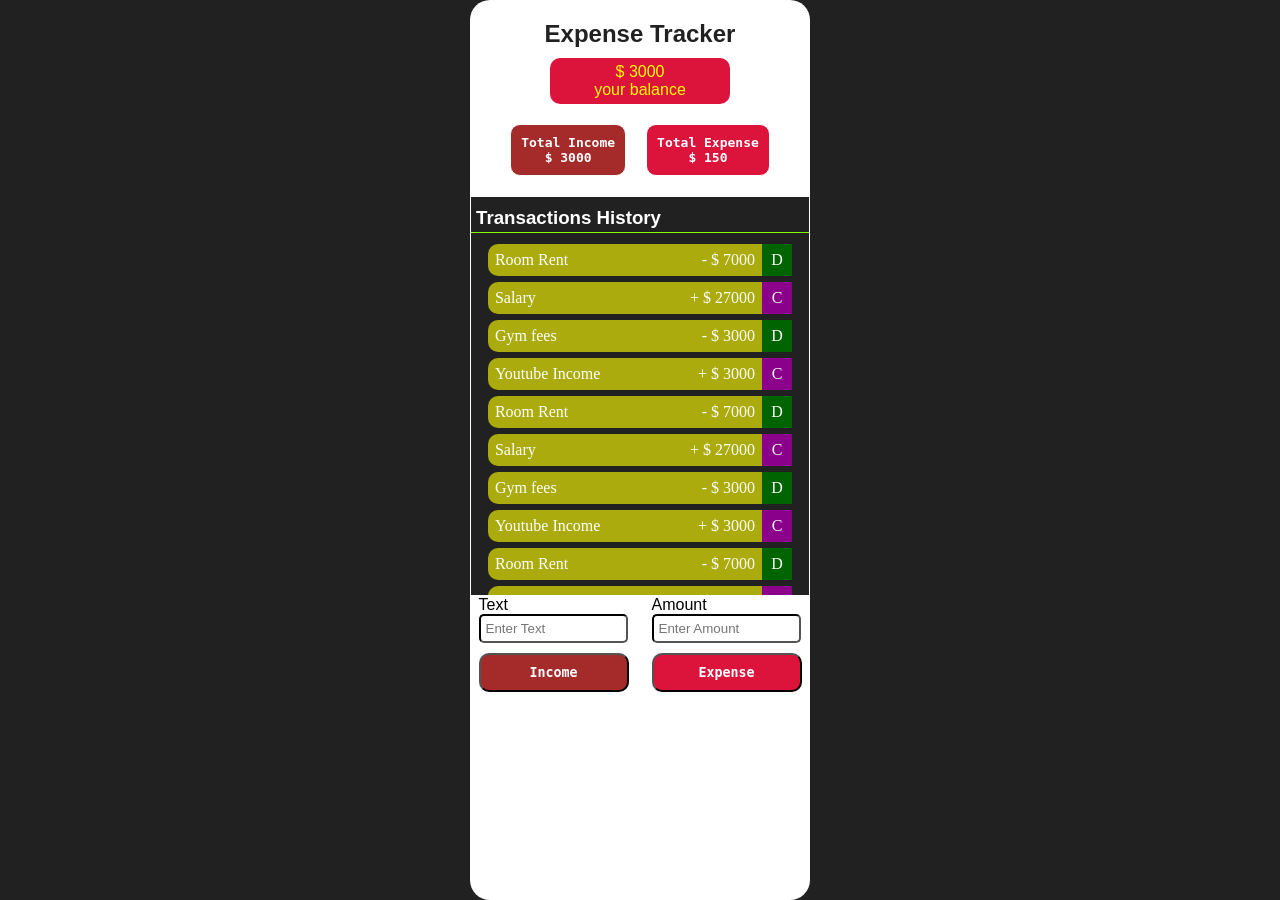
==== index.html @ 67fcc807 "UI texting" ====
<!DOCTYPE html>
<html lang="en">
<head>
    <meta charset="UTF-8">
    <meta name="viewport" content="width=device-width, initial-scale=1.0">
    <title>Expense tracker --App</title>
    <link rel="stylesheet" href="style.css">
</head>
<body>
    <div class="container">
        <div class="uprBox">
            <h2>Expense Tracker</h2>

            <div class="balanceBox">
                <span>$ 3000</span>
                <span class="span">your balance</span>
            </div>
           <div class="totalInfo">
             <div class="incomeBox totalBox">
                <span>Total Income </span>
                <span>$ 3000 </span>
            </div>
            <div class="ExpenseBox totalBox">
                <span>Total Expense</span>
                <span> $ 150</span>
            </div>
           </div>
        </div>
        <section class="Transactions">
            <div class="heading">
                <h3>Transactions History</h3>
                <hr>
            </div>

            <div class="historyBox">
                <ul>
                    <li>Youtube Income <span class="historyBox-Amount" >+ $ 3000</span><span class="status credit">C</span></li>
                    <li>Gym fees <span class="historyBox-Amount">- $ 3000</span><span class="status debit">D</span></li>
                    <li>Salary <span class="historyBox-Amount">+ $ 27000</span><span class="status credit">C</span></li>
                    <li>Room Rent<span class="historyBox-Amount">- $ 7000</span><span class="status debit">D</span></li>
                    <li>Youtube Income <span class="historyBox-Amount" >+ $ 3000</span><span class="status credit">C</span></li>
                    <li>Gym fees <span class="historyBox-Amount">- $ 3000</span><span class="status debit">D</span></li>
                    <li>Salary <span class="historyBox-Amount">+ $ 27000</span><span class="status credit">C</span></li>
                    <li>Room Rent<span class="historyBox-Amount">- $ 7000</span><span class="status debit">D</span></li>
                    <li>Youtube Income <span class="historyBox-Amount" >+ $ 3000</span><span class="status credit">C</span></li>
                    <li>Gym fees <span class="historyBox-Amount">- $ 3000</span><span class="status debit">D</span></li>
                    <li>Salary <span class="historyBox-Amount">+ $ 27000</span><span class="status credit">C</span></li>
                    <li>Room Rent<span class="historyBox-Amount">- $ 7000</span><span class="status debit">D</span></li>
                    <li>Youtube Income <span class="historyBox-Amount" >+ $ 3000</span><span class="status credit">C</span></li>
                    <li>Gym fees <span class="historyBox-Amount">- $ 3000</span><span class="status debit">D</span></li>
                    <li>Salary <span class="historyBox-Amount">+ $ 27000</span><span class="status credit">C</span></li>
                    <li>Room Rent<span class="historyBox-Amount">- $ 7000</span><span class="status debit">D</span></li>
                </ul>
            </div>
        </section>
        <section class="footerBox">
            <!-- <h3>Add Transaction</h3> -->
            <form class="form" id="TransactionsForm">
               <div class="userInfoBox">
                    <div class="userInfo ">
                        <label for="text">Text</label>
                        <input type="text" placeholder="Enter Text">
                    </div>
                    <div class="userInfo ">
                        <label for="Amount">Amount</label>
                        <input type="text" placeholder="Enter Amount">
                    </div>
               </div>
                <div class="button">
                    <button type="submit" id="Income" class="incomeBox">Income</button>
                    <button type="submit" id="Expense" class="ExpenseBox">Expense</button>
                </div>
            </form>
        </section>
    </div>
    <script src="script.js"></script>
</body>
</html>
---- style.css ----
*{
    margin: 0;
    padding: 0;
}

body{
    background-color: #212121;
    color: #fff;
    display: flex;
    justify-content: center;
    align-items: center;

}

.container{
    background-color: #fff;
    color: #212121;
    display: flex;
    flex-direction: column;
    /* justify-content: center; */
    align-items: center;
    width: 340px;
    height: 100vh;
    border-radius: 20px;

}

.uprBox{
    /* background-color: #212121;
    color: #fff; */
    /* border: 1px solid; */
    margin-top: 10px;
    width: 100%;
    padding: 10px;
    text-align: center;
    display: flex;
    flex-direction: column;
    align-items: center;

}
h2{
    font-family: 'Gill Sans', 'Gill Sans MT', Calibri, 'Trebuchet MS', sans-serif;

}
.balanceBox{
    /* border: 2px solid; */
    display: flex;
    flex-direction: column;
    margin-top: 10px;
    margin-bottom: 10px;
    background-color:crimson;
    width: 170px;
    border: none;
    border-radius: 10px;
    padding: 5px;


}
.balanceBox span{
    font-family: Arial, Helvetica, sans-serif;
    color: yellow;
    font-weight: 500;

}
 
.totalInfo{
    /* border: 1px solid; */
    display: flex;
    align-items: center;
    justify-content: center;
}

.totalBox{
    margin: 10px;
    border: 1px solid;
    padding: 10px;
    border-radius: 10px;
    display: flex;
    flex-direction: column;

}

.incomeBox{
    background-color: brown;
    color: #fff;
    font-family: monospace;
    font-weight: bold;
}
.ExpenseBox{
    background-color:crimson;
    color: #fff;
    font-family: monospace;
    font-weight: bold;

}

.Transactions{
    border: 1px solid;
    width: 100%;
    /* padding: 10px; */
    background-color: #212121;
    color: #fff;
    box-sizing: border-box;
    height: 400px;
    margin: 0;
    padding: 0;


}

.heading{
    /* border: 1px solid; */
    width: 100%;
    /* padding: 5px; */
    margin-top: 10px;
    margin-bottom: 10px;
    height: 6%;


}

.heading h3{
    margin-bottom: 3px;
    font-family:'Lucida Sans', 'Lucida Sans Regular', 'Lucida Grande', 'Lucida Sans Unicode', Geneva, Verdana, sans-serif;
    margin-left: 5px;
}

.heading hr{
    /* color: chartreuse; */
    background-color: chartreuse;
    height: 1.3px;
    border: none;
}

.historyBox{
    /* border: 1px solid black; */
    height: 89%;

}

.historyBox ul{
    /* border: 1px solid; */
    height: 100%;
    width: 100%;
    list-style: none;
    display: flex;
    flex-direction: column-reverse;
    justify-content: start;
    align-items: center;
    overflow: scroll;
    scrollbar-width: none;
}

.historyBox ul li{
    /* border: 1px solid; */
    margin: 3px;
    width: 90%;
    border-radius: 10px;
    padding: 7px;
    box-sizing: border-box;
    background-color: rgba(255, 255, 0, 0.619);
    display: flex;
    justify-content: space-between;
    position: relative;

}

.status{
    position:absolute;
    right: 0;
     
    height: 100%;
    box-sizing: border-box;
    width: 30px;
    top: 0;
    display: flex;
    justify-content: center;
    align-items: center;
}

.credit{
    background-color:darkmagenta;
}
.debit{
    background-color:darkgreen;

}

.historyBox-Amount{
    margin-right: 30px;
}

.footerBox{
    width: 100%;
}
.form{
    display: flex;
    flex-direction: column;
    justify-content: center;
    align-items: center;
    /* border: 1px solid; */
    width: 100%;
}
.userInfoBox{
    display: flex;
    justify-content: space-between;
    /* border: 2px solid; */
    width: 95%;
    box-sizing: border-box;


}
.userInfo{
    display: flex;
    flex-direction: column;
    
    align-items: start;
    /* border: 1px solid; */
    /* margin: 4px; */
    width: 150px;
    /* background-color: #887272; */
    border-radius: 10px;


}

.userInfo label{
     
    font-family: 'Gill Sans', 'Gill Sans MT', Calibri, 'Trebuchet MS', sans-serif;
    color: #000;

}
.userInfo input{
    width: 90%;
     
    /* border: none; */
    border-radius: 5px;
    padding: 5px;
    border-color: #000;


}

.button{
    /* border: 1px solid; */
    text-align: center;
    width: 95%;
    display: flex;
    justify-content: space-between;
    margin-top: 10px;
    
}

.button button{
    padding: 10px;
    width: 150px;
    border-radius: 10px;
    


}
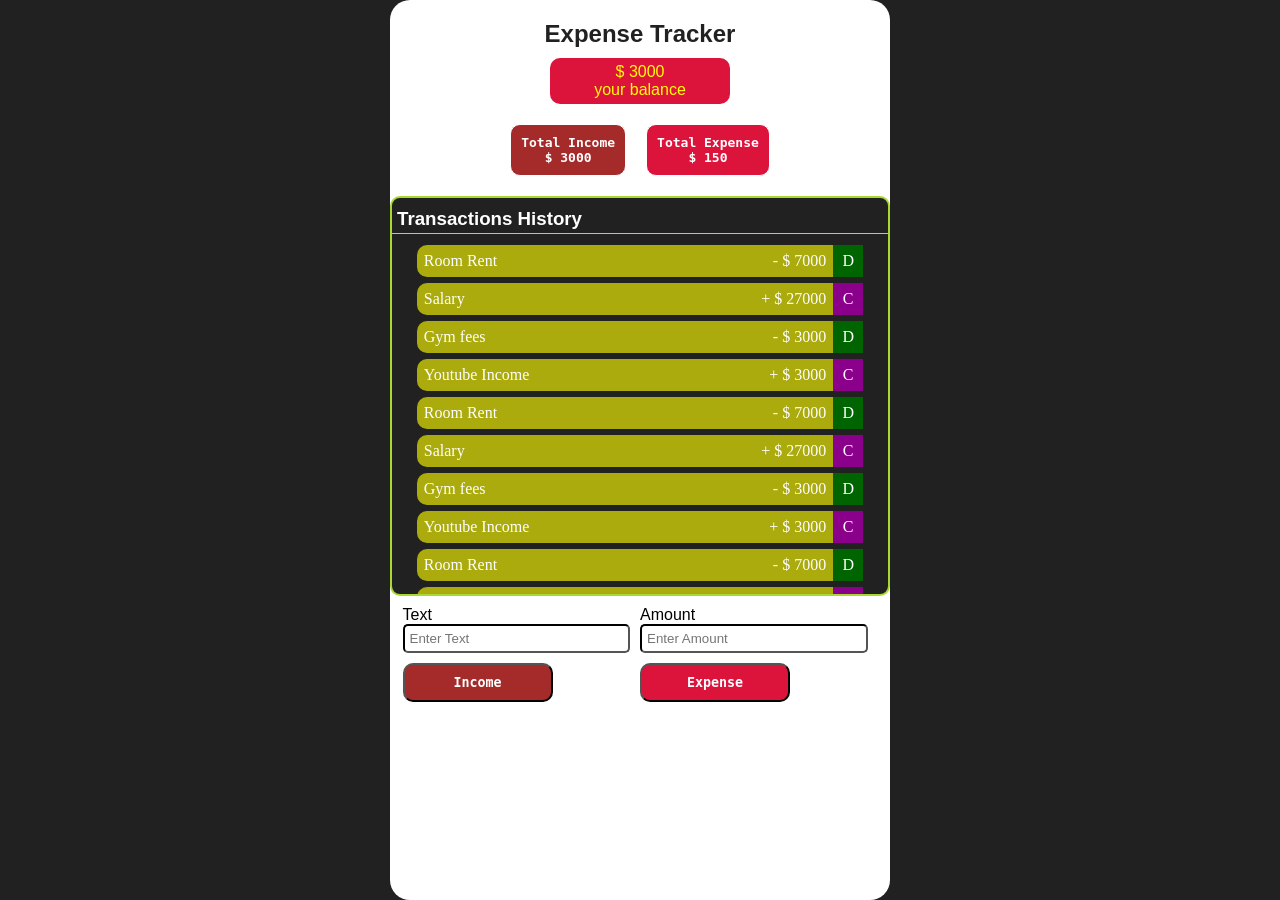
==== commit 032277c0: "UI Update" ====
--- a/index.html
+++ b/index.html
@@ -57,18 +57,18 @@
             <!-- <h3>Add Transaction</h3> -->
             <form class="form" id="TransactionsForm">
                <div class="userInfoBox">
-                    <div class="userInfo ">
+                    <div class="userInfo button">
                         <label for="text">Text</label>
                         <input type="text" placeholder="Enter Text">
+                        <button type="submit" id="Income" class="incomeBox">Income</button>
                     </div>
-                    <div class="userInfo ">
+                    <div class="userInfo button">
                         <label for="Amount">Amount</label>
                         <input type="text" placeholder="Enter Amount">
+                        <button type="submit" id="Expense" class="ExpenseBox">Expense</button>
                     </div>
                </div>
                 <div class="button">
-                    <button type="submit" id="Income" class="incomeBox">Income</button>
-                    <button type="submit" id="Expense" class="ExpenseBox">Expense</button>
                 </div>
             </form>
         </section>
--- a/style.css
+++ b/style.css
@@ -19,7 +19,7 @@
     flex-direction: column;
     /* justify-content: center; */
     align-items: center;
-    width: 340px;
+    width: 500px;
     height: 100vh;
     border-radius: 20px;
 
@@ -95,12 +95,13 @@
 }
 
 .Transactions{
-    border: 1px solid;
+    border: 2px solid rgb(169, 215, 51);
     width: 100%;
     /* padding: 10px; */
     background-color: #212121;
     color: #fff;
     box-sizing: border-box;
+    border-radius: 10px;
     height: 400px;
     margin: 0;
     padding: 0;
@@ -133,7 +134,7 @@
 }
 
 .historyBox{
-    /* border: 1px solid black; */
+    /* border: 10px solid black; */
     height: 89%;
 
 }
@@ -191,6 +192,7 @@
 }
 
 .footerBox{
+    margin-top: 10px;
     width: 100%;
 }
 .form{
@@ -217,7 +219,7 @@
     align-items: start;
     /* border: 1px solid; */
     /* margin: 4px; */
-    width: 150px;
+    width: 250px;
     /* background-color: #887272; */
     border-radius: 10px;
 
@@ -241,17 +243,9 @@
 
 }
 
-.button{
-    /* border: 1px solid; */
-    text-align: center;
-    width: 95%;
-    display: flex;
-    justify-content: space-between;
-    margin-top: 10px;
-    
-}
 
 .button button{
+    margin-top: 10px;
     padding: 10px;
     width: 150px;
     border-radius: 10px;
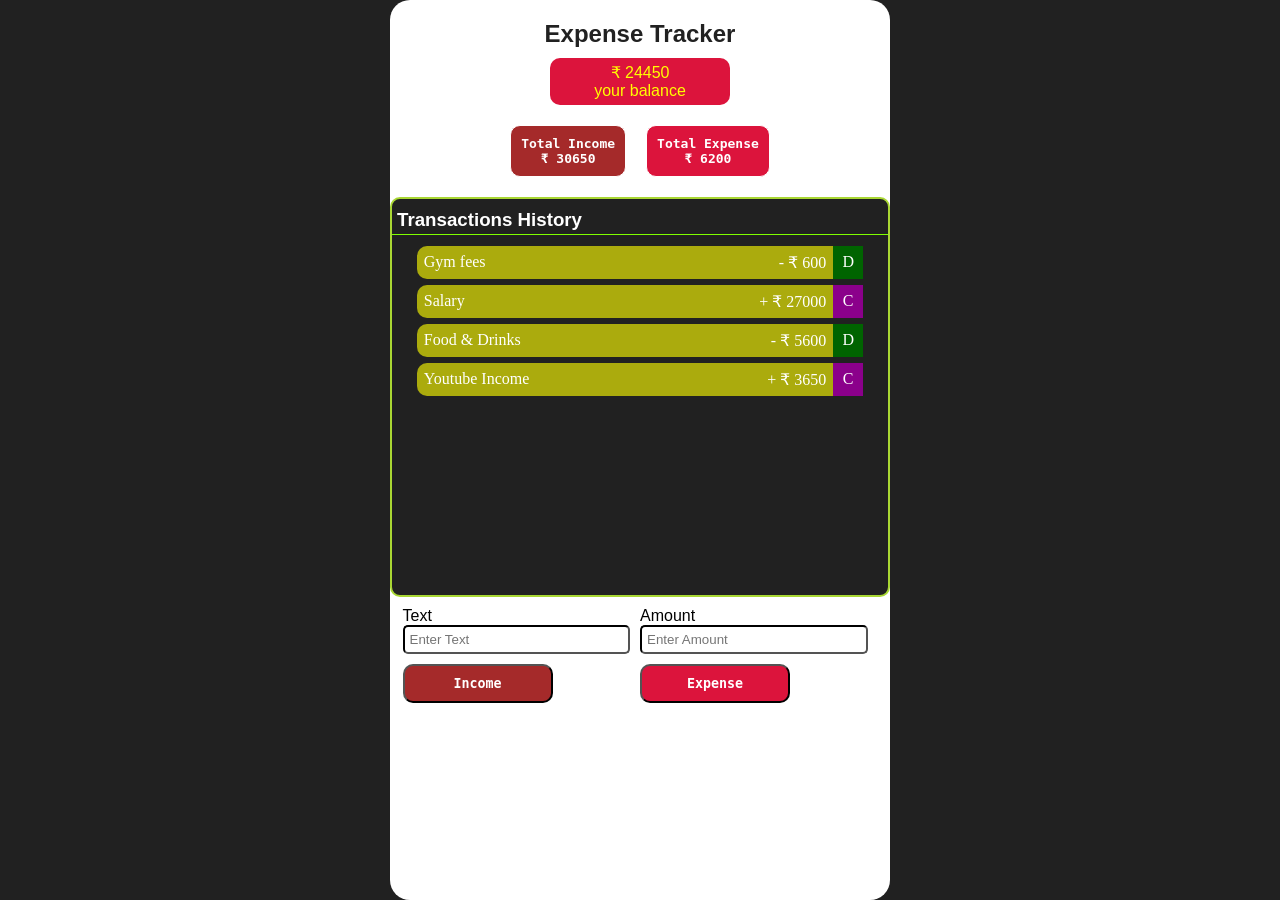
==== commit 558ca27e: "ui check" ====
--- a/index.html
+++ b/index.html
@@ -12,17 +12,17 @@
             <h2>Expense Tracker</h2>
 
             <div class="balanceBox">
-                <span>$ 3000</span>
+                <span>₹ 24450</span>
                 <span class="span">your balance</span>
             </div>
            <div class="totalInfo">
              <div class="incomeBox totalBox">
                 <span>Total Income </span>
-                <span>$ 3000 </span>
+                <span>₹ 30650 </span>
             </div>
             <div class="ExpenseBox totalBox">
                 <span>Total Expense</span>
-                <span> $ 150</span>
+                <span>₹ 6200 </span>
             </div>
            </div>
         </div>
@@ -34,22 +34,11 @@
 
             <div class="historyBox">
                 <ul>
-                    <li>Youtube Income <span class="historyBox-Amount" >+ $ 3000</span><span class="status credit">C</span></li>
-                    <li>Gym fees <span class="historyBox-Amount">- $ 3000</span><span class="status debit">D</span></li>
-                    <li>Salary <span class="historyBox-Amount">+ $ 27000</span><span class="status credit">C</span></li>
-                    <li>Room Rent<span class="historyBox-Amount">- $ 7000</span><span class="status debit">D</span></li>
-                    <li>Youtube Income <span class="historyBox-Amount" >+ $ 3000</span><span class="status credit">C</span></li>
-                    <li>Gym fees <span class="historyBox-Amount">- $ 3000</span><span class="status debit">D</span></li>
-                    <li>Salary <span class="historyBox-Amount">+ $ 27000</span><span class="status credit">C</span></li>
-                    <li>Room Rent<span class="historyBox-Amount">- $ 7000</span><span class="status debit">D</span></li>
-                    <li>Youtube Income <span class="historyBox-Amount" >+ $ 3000</span><span class="status credit">C</span></li>
-                    <li>Gym fees <span class="historyBox-Amount">- $ 3000</span><span class="status debit">D</span></li>
-                    <li>Salary <span class="historyBox-Amount">+ $ 27000</span><span class="status credit">C</span></li>
-                    <li>Room Rent<span class="historyBox-Amount">- $ 7000</span><span class="status debit">D</span></li>
-                    <li>Youtube Income <span class="historyBox-Amount" >+ $ 3000</span><span class="status credit">C</span></li>
-                    <li>Gym fees <span class="historyBox-Amount">- $ 3000</span><span class="status debit">D</span></li>
-                    <li>Salary <span class="historyBox-Amount">+ $ 27000</span><span class="status credit">C</span></li>
-                    <li>Room Rent<span class="historyBox-Amount">- $ 7000</span><span class="status debit">D</span></li>
+                    <li>Youtube Income <span class="historyBox-Amount" >+ ₹ 3650</span><span class="status credit">C</span></li>
+                    <li>Food & Drinks <span class="historyBox-Amount">- ₹ 5600</span><span class="status debit">D</span></li>
+                    <li>Salary <span class="historyBox-Amount">+ ₹ 27000</span><span class="status credit">C</span></li>
+                    <li>Gym fees <span class="historyBox-Amount">- ₹ 600</span><span class="status debit">D</span></li>
+                    
                 </ul>
             </div>
         </section>
--- a/style.css
+++ b/style.css
@@ -22,6 +22,7 @@
     width: 500px;
     height: 100vh;
     border-radius: 20px;
+    overflow: hidden;
 
 }
 
